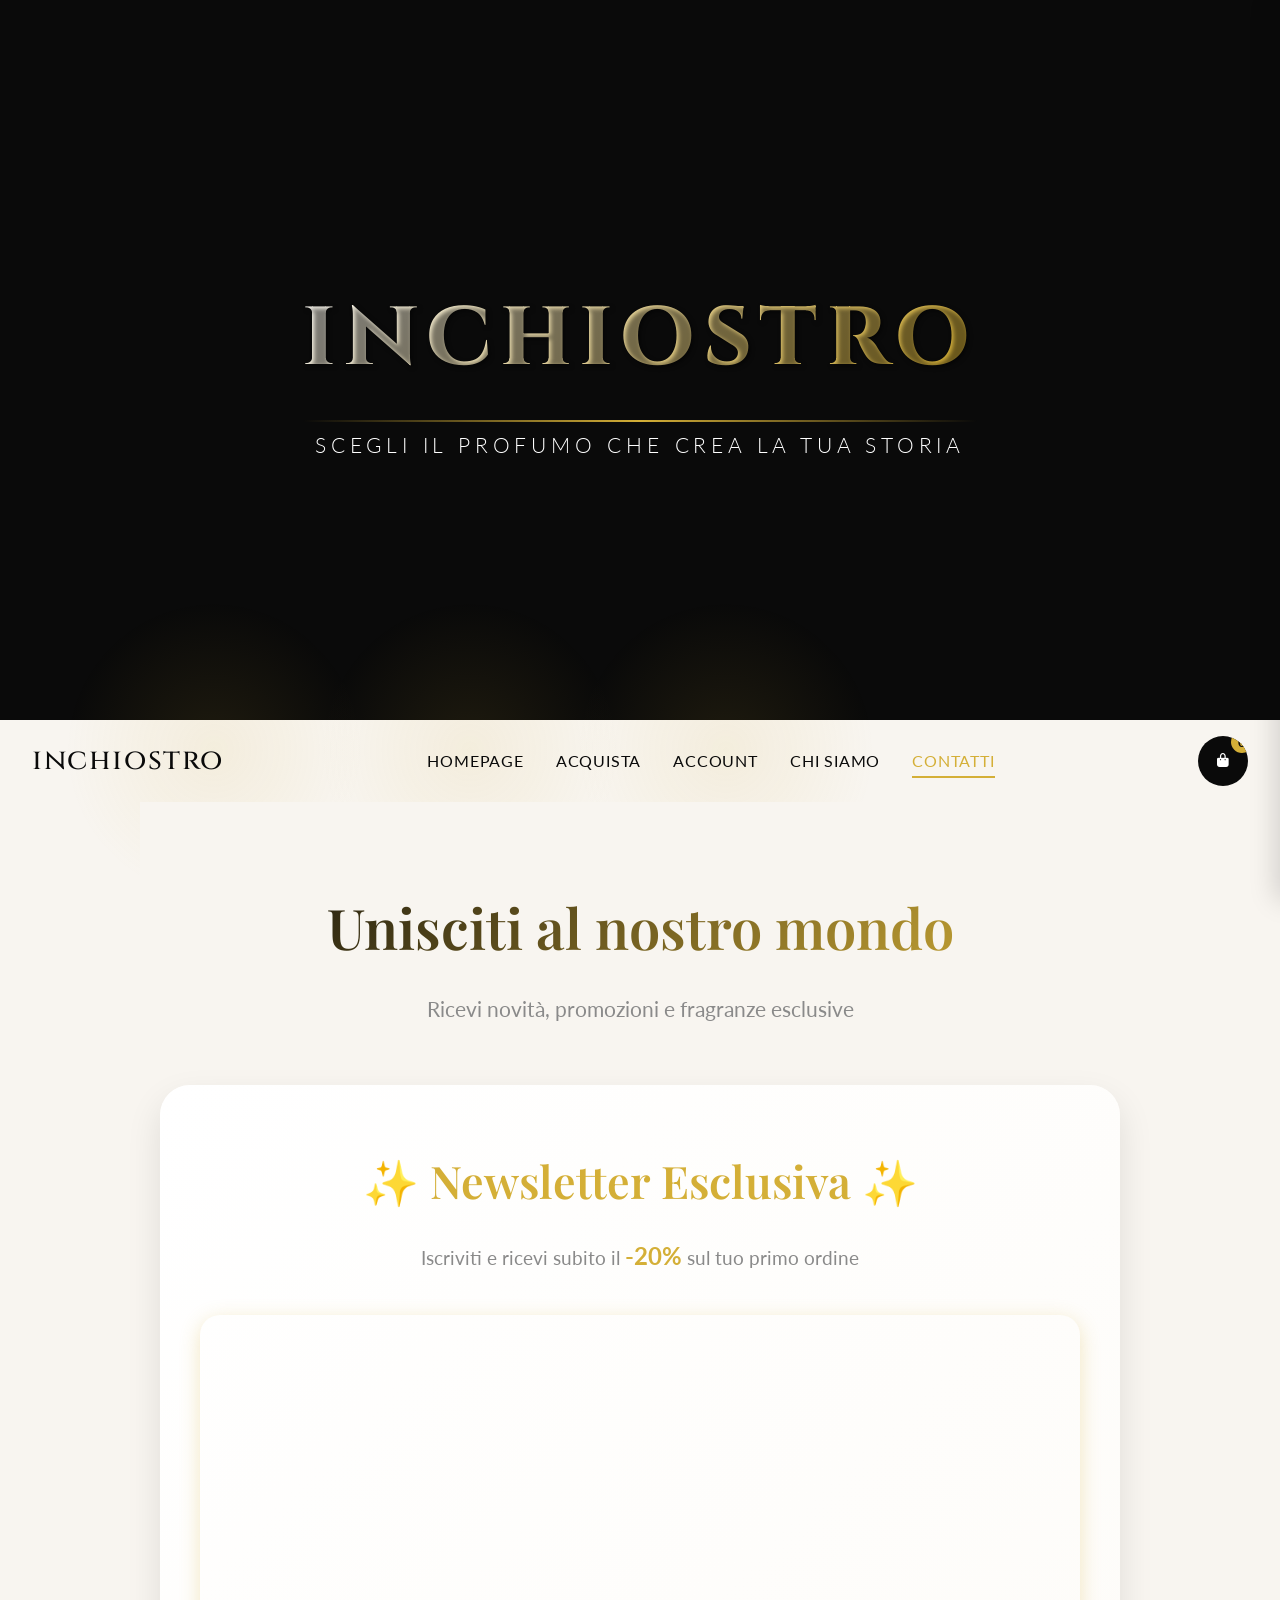
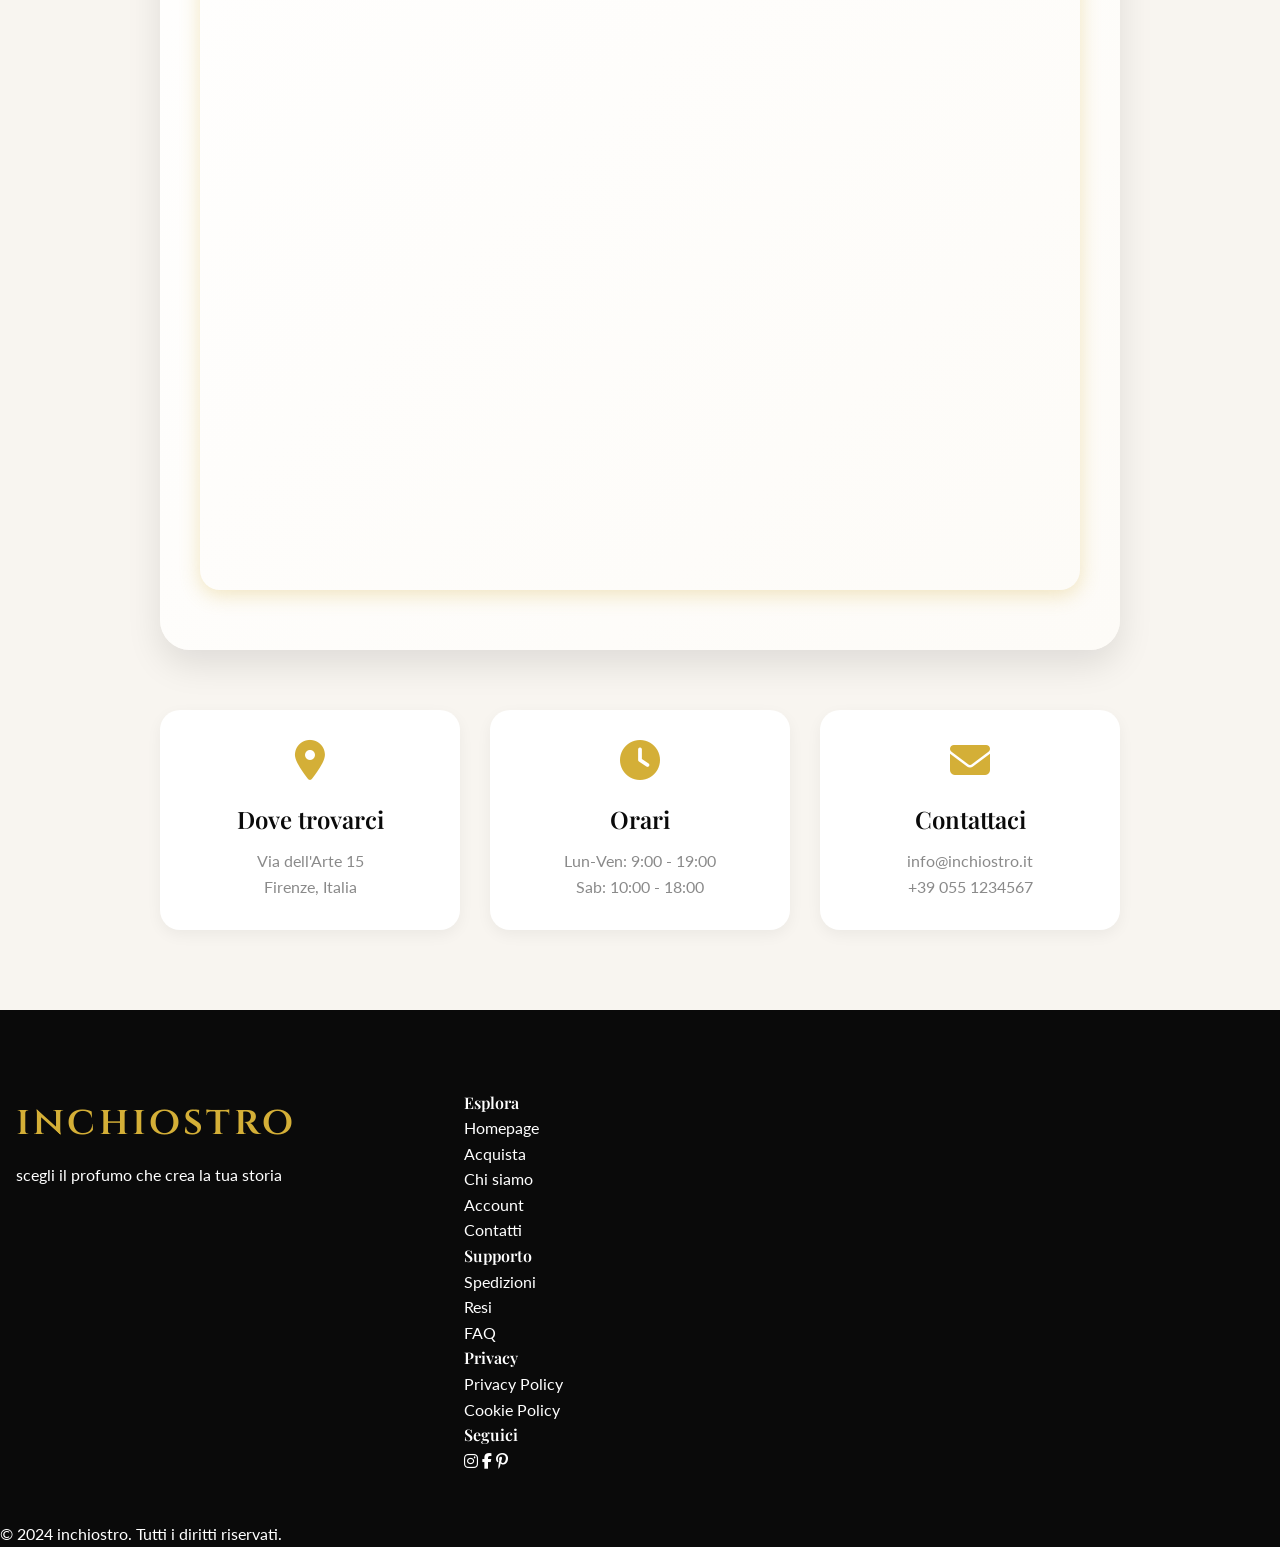
==== contatti.html @ ab9b0598 "Primo caricamento" ====
<!DOCTYPE html>
<html lang="it">
<head>
    <meta charset="UTF-8">
    <meta name="viewport" content="width=device-width, initial-scale=1.0">
    <title>Contatti | inchiostro</title>
    
    <link rel="preconnect" href="https://fonts.googleapis.com">
    <link rel="preconnect" href="https://fonts.gstatic.com" crossorigin>
    <link href="https://fonts.googleapis.com/css2?family=Playfair+Display:wght@400;500;600;700;800&family=Cinzel:wght@400;500;600;700&family=Lato:wght@300;400;700;900&display=swap" rel="stylesheet">
    <link rel="stylesheet" href="https://cdnjs.cloudflare.com/ajax/libs/font-awesome/6.4.0/css/all.min.css">
    
    <script type="text/javascript" src="https://embeds.iubenda.com/widgets/0746dd80-f275-43ae-bb1c-07e91432ff8a.js"></script>
    
    <link rel="stylesheet" href="style.css">
    
    <style>
        .contact-page {
            padding: 80px 20px;
            max-width: 1000px;
            margin: 0 auto;
            background-color: var(--beige);
            position: relative;
            z-index: 10;
        }
        
        .contact-header {
            text-align: center;
            margin-bottom: 60px;
            animation: fadeInUp 1s ease;
        }
        
        .contact-header h1 {
            font-size: 3.5rem;
            color: var(--nero);
            margin-bottom: 20px;
            background: linear-gradient(135deg, var(--nero) 0%, var(--oro) 50%, var(--nero) 100%);
            -webkit-background-clip: text;
            -webkit-text-fill-color: transparent;
            background-clip: text;
            background-size: 200% auto;
            animation: gradientFlow 4s linear infinite;
        }
        
        .contact-header p {
            font-size: 1.3rem;
            color: var(--grigio);
            max-width: 600px;
            margin: 0 auto;
        }
        
        .newsletter-box {
            background: linear-gradient(135deg, var(--bianco), var(--beige-chiaro));
            padding: 60px 40px;
            border-radius: 30px;
            box-shadow: var(--ombra-forte);
            text-align: center;
            position: relative;
            overflow: hidden;
            animation: fadeInUp 1s ease 0.2s both;
        }
        
        .newsletter-box::before {
            content: '';
            position: absolute;
            top: 0;
            left: -100%;
            width: 100%;
            height: 100%;
            background: linear-gradient(90deg, transparent, rgba(212, 175, 55, 0.1), transparent);
            animation: shimmer 6s infinite;
        }
        
        .newsletter-box h2 {
            font-size: 2.8rem;
            color: var(--oro);
            margin-bottom: 20px;
            position: relative;
        }
        
        .newsletter-box p {
            color: var(--grigio);
            margin-bottom: 40px;
            font-size: 1.2rem;
            position: relative;
        }
        
        .newsletter-box strong {
            color: var(--oro);
            font-size: 1.5rem;
        }
        
        .iframe-container {
            display: flex;
            justify-content: center;
            margin-top: 30px;
            position: relative;
            border-radius: 20px;
            overflow: hidden;
            box-shadow: var(--ombra-oro);
        }
        
        iframe {
            max-width: 100%;
            border: none;
            border-radius: 20px;
        }
        
        .contact-info {
            display: grid;
            grid-template-columns: repeat(3, 1fr);
            gap: 30px;
            margin-top: 60px;
        }
        
        .info-card {
            background: var(--bianco);
            padding: 30px;
            border-radius: 20px;
            text-align: center;
            box-shadow: var(--ombra);
            transition: all 0.3s ease;
            animation: fadeInUp 1s ease;
        }
        
        .info-card:nth-child(1) { animation-delay: 0.3s; }
        .info-card:nth-child(2) { animation-delay: 0.5s; }
        .info-card:nth-child(3) { animation-delay: 0.7s; }
        
        .info-card:hover {
            transform: translateY(-10px);
            box-shadow: var(--ombra-forte);
        }
        
        .info-card i {
            font-size: 2.5rem;
            color: var(--oro);
            margin-bottom: 20px;
        }
        
        .info-card h3 {
            font-size: 1.5rem;
            margin-bottom: 10px;
            color: var(--nero);
        }
        
        .info-card p {
            color: var(--grigio);
            line-height: 1.6;
        }
        
        @media (max-width: 768px) {
            .contact-header h1 {
                font-size: 2.5rem;
            }
            
            .contact-header p {
                font-size: 1.1rem;
            }
            
            .newsletter-box {
                padding: 30px 20px;
            }
            
            .newsletter-box h2 {
                font-size: 2rem;
            }
            
            .contact-info {
                grid-template-columns: 1fr;
            }
        }
    </style>
</head>
<body>

    <header class="main-header">
        <div class="header-background"></div>
        <div class="floating-drops">
            <div class="drop" style="left: 5%; animation-delay: 0s;"></div>
            <div class="drop" style="left: 15%; animation-delay: 2.5s;"></div>
            <div class="drop" style="left: 25%; animation-delay: 1.2s;"></div>
            <div class="drop" style="left: 35%; animation-delay: 3.8s;"></div>
            <div class="drop" style="left: 45%; animation-delay: 0.7s;"></div>
        </div>
        <div class="header-content">
            <h1 class="brand-name animate-text">inchiostro</h1>
            <p class="brand-subtitle">scegli il profumo che crea la tua storia</p>
        </div>
    </header>

    <nav class="navbar" id="navbar">
        <div class="nav-container">
            <div class="nav-brand">
                <span class="nav-logo">inchiostro</span>
            </div>
            <ul class="nav-menu" id="navMenu">
                <li><a href="index.html" class="nav-link">Homepage</a></li>
                <li><a href="index.html#prodotti" class="nav-link">Acquista</a></li>
                <li><a href="index.html#account" class="nav-link">Account</a></li>
                <li><a href="index.html#chi-siamo" class="nav-link">Chi siamo</a></li>
                <li><a href="contatti.html" class="nav-link active">Contatti</a></li>
            </ul>
            <div class="nav-cart">
                <button class="cart-btn" id="cartButton">
                    <i class="fas fa-shopping-bag"></i>
                    <span class="cart-count">0</span>
                </button>
            </div>
            <button class="hamburger" id="hamburger">
                <i class="fas fa-bars"></i>
            </button>
        </div>
    </nav>

    <div class="vapor-effect">
        <div class="vapor"></div>
        <div class="vapor"></div>
        <div class="vapor"></div>
    </div>

    <aside class="cart-sidebar" id="cartSidebar">
        <div class="cart-header">
            <h3>Il tuo carrello</h3>
            <button class="close-cart" id="closeCart">
                <i class="fas fa-times"></i>
            </button>
        </div>
        <div class="cart-items" id="cartItems">
            <p class="empty-cart-msg">Il carrello è vuoto</p>
        </div>
        <div class="cart-footer">
            <div class="cart-total">
                <span>Totale:</span>
                <span class="total-price">€0.00</span>
            </div>
            <button class="checkout-btn" id="checkoutBtn">Procedi al checkout</button>
        </div>
    </aside>
    <div class="cart-overlay" id="cartOverlay"></div>

    <main class="contact-page">
        <div class="contact-header">
            <h1>Unisciti al nostro mondo</h1>
            <p>Ricevi novità, promozioni e fragranze esclusive</p>
        </div>
        
        <div class="newsletter-box">
            <h2>✨ Newsletter Esclusiva ✨</h2>
            <p>Iscriviti e ricevi subito il <strong>-20%</strong> sul tuo primo ordine</p>
            
            <div class="iframe-container">
                <iframe src="https://docs.google.com/forms/d/e/1FAIpQLSfNs-vtVt0qApgqahClB6-k26QNnzv6-0tzEsLvnLyyNyRtVw/viewform?embedded=true" 
                        width="640" 
                        height="875" 
                        frameborder="0" 
                        marginheight="0" 
                        marginwidth="0">
                    Caricamento…
                </iframe>
            </div>
        </div>

        <div class="contact-info">
            <div class="info-card">
                <i class="fas fa-map-marker-alt"></i>
                <h3>Dove trovarci</h3>
                <p>Via dell'Arte 15<br>Firenze, Italia</p>
            </div>
            <div class="info-card">
                <i class="fas fa-clock"></i>
                <h3>Orari</h3>
                <p>Lun-Ven: 9:00 - 19:00<br>Sab: 10:00 - 18:00</p>
            </div>
            <div class="info-card">
                <i class="fas fa-envelope"></i>
                <h3>Contattaci</h3>
                <p>info@inchiostro.it<br>+39 055 1234567</p>
            </div>
        </div>
    </main>

    <footer class="main-footer">
        <div class="footer-container">
            <div class="footer-brand">
                <h3 class="footer-logo">inchiostro</h3>
                <p class="footer-tagline">scegli il profumo che crea la tua storia</p>
            </div>
            <div class="footer-links">
                <div class="footer-column">
                    <h4>Esplora</h4>
                    <ul>
                        <li><a href="index.html">Homepage</a></li>
                        <li><a href="index.html#prodotti">Acquista</a></li>
                        <li><a href="index.html#chi-siamo">Chi siamo</a></li>
                        <li><a href="index.html#account">Account</a></li>
                        <li><a href="contatti.html">Contatti</a></li>
                    </ul>
                </div>
                <div class="footer-column">
                    <h4>Supporto</h4>
                    <ul>
                        <li><a href="#">Spedizioni</a></li>
                        <li><a href="#">Resi</a></li>
                        <li><a href="#">FAQ</a></li>
                    </ul>
                </div>
                <div class="footer-column">
                    <h4>Privacy</h4>
                    <ul>
                        <li>
                            <a href="https://www.iubenda.com/privacy-policy/10498934" class="iubenda-white iubenda-noiframe iubenda-embed">
                                Privacy Policy
                            </a>
                        </li>
                        <li>
                            <a href="https://www.iubenda.com/privacy-policy/10498934/cookie-policy" class="iubenda-white iubenda-noiframe iubenda-embed">
                                Cookie Policy
                            </a>
                        </li>
                    </ul>
                    <script type="text/javascript">
                        (function (w,d) {
                            var loader = function () {
                                var s = d.createElement("script"), 
                                    tag = d.getElementsByTagName("script")[0]; 
                                s.src = "https://cdn.iubenda.com/iubenda.js"; 
                                tag.parentNode.insertBefore(s,tag);
                            };
                            if(w.addEventListener) {
                                w.addEventListener("load", loader, false);
                            } else if(w.attachEvent) {
                                w.attachEvent("onload", loader);
                            } else {
                                w.onload = loader;
                            }
                        })(window, document);
                    </script>
                </div>
                <div class="footer-column">
                    <h4>Seguici</h4>
                    <div class="social-icons">
                        <a href="#" class="social-hover"><i class="fab fa-instagram"></i></a>
                        <a href="#" class="social-hover"><i class="fab fa-facebook-f"></i></a>
                        <a href="#" class="social-hover"><i class="fab fa-pinterest-p"></i></a>
                    </div>
                </div>
            </div>
        </div>
        <div class="footer-bottom">
            <p>&copy; 2024 inchiostro. Tutti i diritti riservati.</p>
        </div>
    </footer>

    <div class="toast" id="toast"></div>

    <script src="script.js"></script>
</body>
</html>
---- style.css ----
/* RESET E VARIABILI */
* {
    margin: 0;
    padding: 0;
    box-sizing: border-box;
}

:root {
    --nero: #0a0a0a;
    --nero-chiaro: #1a1a1a;
    --bianco: #ffffff;
    --beige: #f8f5f0;
    --beige-chiaro: #fdfbf7;
    --oro: #d4af37;
    --oro-chiaro: #e8d9a9;
    --oro-scuro: #b49450;
    --grigio: #8a8a8a;
    --grigio-chiaro: #eaeaea;
    --spazio-piccolo: 0.5rem;
    --spazio-medio: 1rem;
    --spazio-grande: 2rem;
    --spazio-xl: 3rem;
    --spazio-xxl: 5rem;
    --ombra: 0 5px 15px rgba(0, 0, 0, 0.05);
    --ombra-forte: 0 15px 35px rgba(0, 0, 0, 0.1);
    --ombra-oro: 0 5px 20px rgba(212, 175, 55, 0.3);
}

html {
    scroll-behavior: smooth;
}

body {
    font-family: 'Lato', sans-serif;
    color: var(--nero);
    background-color: var(--beige);
    line-height: 1.6;
    overflow-x: hidden;
}

h1, h2, h3, h4 {
    font-family: 'Playfair Display', serif;
    font-weight: 600;
}

a {
    text-decoration: none;
    color: inherit;
}

button {
    font-family: 'Lato', sans-serif;
    cursor: pointer;
    border: none;
    background: none;
}

ul {
    list-style: none;
}

img {
    max-width: 100%;
    display: block;
}

/* ANIMAZIONI GENERALI */
@keyframes fadeInUp {
    from {
        opacity: 0;
        transform: translateY(30px);
    }
    to {
        opacity: 1;
        transform: translateY(0);
    }
}

@keyframes fadeIn {
    from { opacity: 0; }
    to { opacity: 1; }
}

@keyframes float {
    0% { transform: translateY(0px); }
    50% { transform: translateY(-10px); }
    100% { transform: translateY(0px); }
}

@keyframes pulse {
    0% { transform: scale(1); }
    50% { transform: scale(1.05); }
    100% { transform: scale(1); }
}

@keyframes shine {
    0% { transform: translateX(-100%); }
    100% { transform: translateX(100%); }
}

@keyframes gradientFlow {
    0% { background-position: 0% center; }
    100% { background-position: 200% center; }
}

@keyframes dropFall {
    0% {
        top: -100px;
        transform: rotate(20deg);
    }
    100% {
        top: 110%;
        transform: rotate(80deg);
    }
}

@keyframes vaporize {
    0% {
        transform: translateY(0) scale(0.5);
        opacity: 0.5;
    }
    100% {
        transform: translateY(-400px) scale(3);
        opacity: 0;
    }
}

@keyframes shimmer {
    0% { background-position: -1000px 0; }
    100% { background-position: 1000px 0; }
}

/* HEADER */
.main-header {
    height: 80vh;
    min-height: 600px;
    display: flex;
    align-items: center;
    justify-content: center;
    position: relative;
    overflow: hidden;
    background-color: var(--nero);
}

.header-background {
    position: absolute;
    top: 0;
    left: 0;
    width: 100%;
    height: 100%;
    background-image: url('https://images.unsplash.com/photo-1543853128-8b3063236c4d?ixlib=rb-4.0.3&auto=format&fit=crop&w=1470&q=80');
    background-size: cover;
    background-position: center;
    opacity: 0.4;
    z-index: 1;
    animation: fadeIn 2s ease;
}

/* GOCCE ANIMATE */
.floating-drops {
    position: absolute;
    width: 100%;
    height: 100%;
    overflow: hidden;
    z-index: 2;
}

.drop {
    position: absolute;
    top: -100px;
    width: 20px;
    height: 30px;
    background: linear-gradient(180deg, rgba(255,255,255,0.4) 0%, rgba(212,175,55,0.2) 100%);
    border-radius: 50% 50% 50% 50% / 60% 60% 40% 40%;
    animation: dropFall 8s infinite ease-in;
    transform: rotate(20deg);
    z-index: 2;
}

.header-content {
    position: relative;
    z-index: 10;
    text-align: center;
    color: var(--bianco);
    padding: var(--spazio-grande);
    animation: fadeInUp 1.2s ease;
}

.brand-name {
    font-family: 'Cinzel', serif;
    font-size: 6rem;
    font-weight: 700;
    letter-spacing: 0.5rem;
    margin-bottom: var(--spazio-medio);
    text-shadow: 2px 2px 4px rgba(0, 0, 0, 0.5);
    position: relative;
    display: inline-block;
}

.animate-text {
    background: linear-gradient(135deg, #fff 0%, var(--oro) 50%, #fff 100%);
    -webkit-background-clip: text;
    -webkit-text-fill-color: transparent;
    background-clip: text;
    background-size: 200% auto;
    animation: gradientFlow 3s linear infinite;
}

.brand-name::after {
    content: '';
    position: absolute;
    bottom: -10px;
    left: 0;
    width: 100%;
    height: 2px;
    background: linear-gradient(90deg, transparent, var(--oro), transparent);
    animation: shine 3s infinite;
}

.brand-subtitle {
    font-size: 1.3rem;
    font-weight: 300;
    letter-spacing: 0.3rem;
    text-transform: uppercase;
    max-width: 700px;
    margin: 0 auto;
    opacity: 0;
    animation: fadeInUp 1.2s ease 0.3s forwards;
}

.header-scroll {
    margin-top: 50px;
    animation: float 2s infinite;
}

.header-scroll span {
    display: block;
    margin-bottom: 10px;
    font-size: 0.9rem;
    letter-spacing: 2px;
}

.header-scroll i {
    font-size: 1.2rem;
}

/* NAVIGAZIONE */
.navbar {
    position: sticky;
    top: 0;
    z-index: 1000;
    transition: all 0.3s ease;
}

.navbar.scrolled {
    background-color: rgba(255, 255, 255, 0.95);
    backdrop-filter: blur(10px);
    box-shadow: var(--ombra-forte);
}

.nav-container {
    display: flex;
    justify-content: space-between;
    align-items: center;
    padding: var(--spazio-medio) var(--spazio-grande);
    max-width: 1400px;
    margin: 0 auto;
}

.nav-brand .nav-logo {
    font-family: 'Cinzel', serif;
    font-size: 1.8rem;
    font-weight: 500;
    letter-spacing: 0.1rem;
    color: var(--nero);
    transition: all 0.3s ease;
}

.navbar.scrolled .nav-logo {
    color: var(--oro);
}

.nav-menu {
    display: flex;
    gap: var(--spazio-grande);
}

.nav-link {
    font-weight: 400;
    font-size: 1rem;
    text-transform: uppercase;
    letter-spacing: 0.05rem;
    padding: var(--spazio-piccolo) 0;
    position: relative;
    transition: all 0.3s ease;
}

.nav-link::after {
    content: '';
    position: absolute;
    bottom: 0;
    left: 0;
    width: 0;
    height: 2px;
    background-color: var(--oro);
    transition: width 0.3s ease;
}

.nav-link:hover::after,
.nav-link.active::after {
    width: 100%;
}

.nav-link:hover,
.nav-link.active {
    color: var(--oro);
}

.nav-cart {
    position: relative;
}

.cart-btn {
    position: relative;
    background-color: var(--nero);
    color: var(--bianco);
    width: 50px;
    height: 50px;
    border-radius: 50%;
    display: flex;
    align-items: center;
    justify-content: center;
    transition: all 0.3s ease;
    overflow: hidden;
}

.cart-btn::after {
    content: '';
    position: absolute;
    top: 50%;
    left: 50%;
    width: 0;
    height: 0;
    border-radius: 50%;
    background: rgba(255, 255, 255, 0.3);
    transform: translate(-50%, -50%);
    transition: width 0.6s, height 0.6s;
}

.cart-btn:active::after {
    width: 100px;
    height: 100px;
}

.cart-btn:hover {
    background-color: var(--oro);
    transform: translateY(-2px);
    box-shadow: var(--ombra-oro);
}

.cart-count {
    position: absolute;
    top: -5px;
    right: -5px;
    background-color: var(--oro);
    color: var(--nero);
    width: 22px;
    height: 22px;
    border-radius: 50%;
    font-size: 0.8rem;
    display: flex;
    align-items: center;
    justify-content: center;
    font-weight: 700;
}

.hamburger {
    display: none;
    font-size: 1.5rem;
    color: var(--nero);
    background: none;
}

/* CARRELLO */
.cart-sidebar {
    position: fixed;
    top: 0;
    right: -400px;
    width: 100%;
    max-width: 400px;
    height: 100%;
    background-color: var(--bianco);
    z-index: 1100;
    display: flex;
    flex-direction: column;
    box-shadow: -5px 0 25px rgba(0, 0, 0, 0.15);
    transition: right 0.4s cubic-bezier(0.4, 0, 0.2, 1);
}

.cart-sidebar.active {
    right: 0;
}

.cart-header {
    display: flex;
    justify-content: space-between;
    align-items: center;
    padding: var(--spazio-grande);
    border-bottom: 1px solid var(--grigio-chiaro);
    background: linear-gradient(135deg, var(--bianco), var(--beige));
}

.cart-header h3 {
    font-size: 1.5rem;
    color: var(--nero);
}

.close-cart {
    font-size: 1.5rem;
    color: var(--grigio);
    transition: all 0.3s ease;
}

.close-cart:hover {
    color: var(--oro);
    transform: rotate(90deg);
}

.cart-items {
    flex: 1;
    padding: var(--spazio-grande);
    overflow-y: auto;
}

.empty-cart-msg {
    text-align: center;
    color: var(--grigio);
    font-style: italic;
    padding: var(--spazio-xxl) 0;
}

.cart-footer {
    padding: var(--spazio-grande);
    border-top: 1px solid var(--grigio-chiaro);
    background: var(--beige);
}

.cart-total {
    display: flex;
    justify-content: space-between;
    margin-bottom: var(--spazio-grande);
    font-size: 1.2rem;
    font-weight: 700;
}

.checkout-btn {
    width: 100%;
    background-color: var(--nero);
    color: var(--bianco);
    padding: var(--spazio-medio);
    font-weight: 700;
    text-transform: uppercase;
    letter-spacing: 0.05rem;
    transition: all 0.3s ease;
    border-radius: 4px;
}

.checkout-btn:hover:not(:disabled) {
    background-color: var(--oro);
    color: var(--nero);
    transform: translateY(-2px);
    box-shadow: var(--ombra-oro);
}

.cart-overlay {
    position: fixed;
    top: 0;
    left: 0;
    width: 100%;
    height: 100%;
    background-color: rgba(0, 0, 0, 0.5);
    z-index: 1050;
    opacity: 0;
    visibility: hidden;
    transition: all 0.3s ease;
}

.cart-overlay.active {
    opacity: 1;
    visibility: visible;
}

/* EFFETTO VAPORE */
.vapor-effect {
    position: fixed;
    bottom: 0;
    left: 0;
    width: 100%;
    height: 300px;
    pointer-events: none;
    z-index: 0;
}

.vapor {
    position: absolute;
    bottom: 0;
    width: 300px;
    height: 300px;
    background: radial-gradient(circle at center, rgba(212, 175, 55, 0.1) 0%, transparent 70%);
    border-radius: 50%;
    animation: vaporize 15s infinite ease-out;
}

.vapor:nth-child(1) { left: 5%; animation-delay: 0s; }
.vapor:nth-child(2) { left: 25%; animation-delay: 3s; }
.vapor:nth-child(3) { left: 45%; animation-delay: 6s; }
.vapor:nth-child(4) { left: 65%; animation-delay: 9s; }
.vapor:nth-child(5) { left: 85%; animation-delay: 12s; }

/* PROMO BANNER */
.promo-banner {
    background: linear-gradient(135deg, var(--nero) 0%, var(--nero-chiaro) 50%, var(--nero) 100%);
    color: var(--bianco);
    padding: 60px 20px;
    text-align: center;
    margin-bottom: 40px;
    position: relative;
    overflow: hidden;
}

.promo-banner::before {
    content: '';
    position: absolute;
    top: 0;
    left: -100%;
    width: 100%;
    height: 100%;
    background: linear-gradient(90deg, transparent, rgba(212, 175, 55, 0.1), transparent);
    animation: shimmer 6s infinite;
}

.promo-container {
    max-width: 800px;
    margin: 0 auto;
    position: relative;
    z-index: 2;
}

.promo-tag {
    display: inline-block;
    background-color: var(--oro);
    color: var(--nero);
    padding: 5px 15px;
    border-radius: 20px;
    font-size: 0.9rem;
    font-weight: 700;
    letter-spacing: 1px;
    margin-bottom: 20px;
}

.promo-banner h3 {
    font-family: 'Playfair Display', serif;
    font-size: 2.2rem;
    margin-bottom: 15px;
    color: var(--bianco);
}

.promo-subtitle {
    font-size: 1.8rem;
    margin-bottom: 10px;
    text-transform: uppercase;
    letter-spacing: 3px;
}

.highlight {
    color: var(--oro);
    font-weight: 700;
}

.pulse {
    animation: pulse 2s infinite;
}

.promo-text {
    color: #e8e1d7;
    margin-bottom: 25px;
    font-size: 1.2rem;
}

.promo-code {
    background: rgba(212, 175, 55, 0.15);
    padding: 20px 40px;
    display: inline-block;
    border-radius: 50px;
    border: 2px solid var(--oro);
    margin-bottom: 20px;
    backdrop-filter: blur(5px);
}

.glow {
    box-shadow: 0 0 30px rgba(212, 175, 55, 0.5);
    animation: pulse 3s infinite;
}

.code {
    font-family: 'Cinzel', serif;
    font-size: 2.2rem;
    font-weight: 700;
    letter-spacing: 8px;
    color: var(--oro);
}

.copy-code-btn {
    background: transparent;
    color: var(--oro);
    border: 1px solid var(--oro);
    padding: 10px 25px;
    border-radius: 30px;
    margin-left: 15px;
    font-size: 1rem;
    transition: all 0.3s ease;
}

.copy-code-btn:hover {
    background: var(--oro);
    color: var(--nero);
    transform: scale(1.05);
}

.promo-note {
    font-size: 0.9rem;
    color: var(--grigio);
    margin-top: 20px;
}

/* PRODOTTI */
.featured-section {
    padding: var(--spazio-xxl) 0;
    max-width: 1400px;
    margin: 0 auto;
    position: relative;
    z-index: 10;
}

.section-header {
    text-align: center;
    margin-bottom: var(--spazio-xxl);
    padding: 0 var(--spazio-medio);
}

.section-title {
    font-size: 3rem;
    margin-bottom: var(--spazio-piccolo);
    color: var(--nero);
}

.gradient-text {
    background: linear-gradient(135deg, var(--nero) 0%, var(--oro) 50%, var(--nero) 100%);
    -webkit-background-clip: text;
    -webkit-text-fill-color: transparent;
    background-clip: text;
    background-size: 200% auto;
    animation: gradientFlow 4s linear infinite;
}

.section-subtitle {
    font-size: 1.2rem;
    color: var(--grigio);
    max-width: 600px;
    margin: 0 auto;
}

.perfumes-grid {
    display: grid;
    grid-template-columns: repeat(4, 1fr);
    gap: 25px;
    padding: 0 var(--spazio-medio);
}

.perfume-card {
    background-color: var(--bianco);
    border-radius: 12px;
    overflow: hidden;
    box-shadow: var(--ombra);
    transition: all 0.4s cubic-bezier(0.4, 0, 0.2, 1);
    opacity: 0;
    animation: fadeInUp 0.8s ease forwards;
    position: relative;
}

.perfume-card::before {
    content: '';
    position: absolute;
    top: 0;
    left: -100%;
    width: 100%;
    height: 100%;
    background: linear-gradient(90deg, transparent, rgba(212, 175, 55, 0.15), transparent);
    transition: left 0.7s ease;
    z-index: 2;
    pointer-events: none;
}

.perfume-card:hover::before {
    left: 100%;
}

.perfume-card:nth-child(1) { animation-delay: 0.1s; }
.perfume-card:nth-child(2) { animation-delay: 0.3s; }
.perfume-card:nth-child(3) { animation-delay: 0.5s; }
.perfume-card:nth-child(4) { animation-delay: 0.7s; }

.perfume-card:hover {
    transform: translateY(-15px);
    box-shadow: var(--ombra-forte);
}

.perfume-image {
    position: relative;
    height: 350px;
    overflow: hidden;
}

.perfume-image::after {
    content: '';
    position: absolute;
    top: 0;
    left: 0;
    width: 100%;
    height: 100%;
    background: linear-gradient(135deg, rgba(212, 175, 55, 0.2) 0%, transparent 70%);
    opacity: 0;
    transition: opacity 0.5s ease;
}

.perfume-card:hover .perfume-image::after {
    opacity: 1;
}

.perfume-image img {
    width: 100%;
    height: 100%;
    object-fit: cover;
    transition: transform 0.8s ease;
}

.perfume-card:hover .perfume-image img {
    transform: scale(1.1);
}

.perfume-info {
    padding: var(--spazio-grande);
    position: relative;
    background: var(--bianco);
}

.perfume-name {
    font-size: 1.6rem;
    margin-bottom: var(--spazio-piccolo);
    color: var(--nero);
    transition: color 0.3s ease;
}

.perfume-card:hover .perfume-name {
    color: var(--oro);
}

.perfume-desc {
    color: var(--grigio);
    margin-bottom: var(--spazio-medio);
    font-size: 0.95rem;
    line-height: 1.7;
}

.perfume-price {
    font-size: 2rem;
    font-weight: 700;
    color: var(--oro);
    margin-bottom: var(--spazio-medio);
}

.add-to-cart-btn {
    width: 100%;
    background-color: var(--nero);
    color: var(--bianco);
    padding: var(--spazio-medio);
    border-radius: 6px;
    font-weight: 700;
    text-transform: uppercase;
    letter-spacing: 0.05rem;
    display: flex;
    align-items: center;
    justify-content: center;
    gap: var(--spazio-piccolo);
    transition: all 0.3s ease;
    position: relative;
    overflow: hidden;
}

.add-to-cart-btn::after {
    content: '';
    position: absolute;
    top: 50%;
    left: 50%;
    width: 0;
    height: 0;
    border-radius: 50%;
    background: rgba(255, 255, 255, 0.2);
    transform: translate(-50%, -50%);
    transition: width 0.6s, height 0.6s;
}

.add-to-cart-btn:active::after {
    width: 300px;
    height: 300px;
}

.add-to-cart-btn:hover {
    background-color: var(--oro);
    color: var(--nero);
    transform: translateY(-2px);
    box-shadow: var(--ombra-oro);
}

/* CHI SIAMO */
.about-section {
    padding: var(--spazio-xxl) var(--spazio-medio);
    background-color: var(--beige-chiaro);
    margin-top: var(--spazio-xxl);
    position: relative;
    overflow: hidden;
}

.about-content {
    max-width: 1200px;
    margin: 0 auto;
    position: relative;
    z-index: 2;
}

.about-text {
    max-width: 800px;
    margin: 0 auto var(--spazio-xxl);
    text-align: center;
}

.about-text p {
    margin-bottom: var(--spazio-medio);
    font-size: 1.2rem;
    line-height: 1.8;
    color: var(--grigio);
}

.about-features {
    display: grid;
    grid-template-columns: repeat(3, 1fr);
    gap: var(--spazio-xl);
    text-align: center;
}

.feature {
    padding: var(--spazio-xl);
    background: rgba(255, 255, 255, 0.7);
    backdrop-filter: blur(10px);
    border-radius: 20px;
    box-shadow: var(--ombra);
}

.floating {
    animation: float 3s infinite ease-in-out;
}

.feature i {
    font-size: 3rem;
    color: var(--oro);
    margin-bottom: var(--spazio-medio);
}

.feature h4 {
    font-size: 1.5rem;
    margin-bottom: var(--spazio-piccolo);
    color: var(--nero);
}

.feature p {
    color: var(--grigio);
    line-height: 1.7;
}

/* ACCOUNT */
.account-section {
    padding: var(--spazio-xxl) var(--spazio-medio);
    position: relative;
    z-index: 10;
}

.account-container {
    max-width: 1200px;
    margin: 0 auto;
}

.account-header {
    text-align: center;
    margin-bottom: var(--spazio-xxl);
}

.account-forms {
    display: grid;
    grid-template-columns: repeat(2, 1fr);
    gap: var(--spazio-xl);
    max-width: 900px;
    margin: 0 auto;
}

.login-form, .register-form {
    background-color: var(--bianco);
    padding: var(--spazio-xl);
    border-radius: 16px;
    box-shadow: var(--ombra-forte);
    opacity: 0;
    animation: fadeInUp 0.8s ease forwards;
}

.slide-in {
    animation: fadeInUp 0.8s ease forwards;
}

.login-form h3, .register-form h3 {
    font-size: 1.8rem;
    margin-bottom: var(--spazio-grande);
    text-align: center;
    color: var(--nero);
}

.form-group {
    margin-bottom: var(--spazio-medio);
}

.form-group label {
    display: block;
    margin-bottom: var(--spazio-piccolo);
    font-weight: 700;
    color: var(--nero);
}

.form-group input {
    width: 100%;
    padding: var(--spazio-medio);
    border: 2px solid var(--grigio-chiaro);
    border-radius: 8px;
    font-size: 1rem;
    transition: all 0.3s ease;
}

.form-group input:focus {
    outline: none;
    border-color: var(--oro);
    box-shadow: 0 0 0 3px rgba(212, 175, 55, 0.1);
}

.form-btn {
    width: 100%;
    background-color: var(--nero);
    color: var(--bianco);
    padding: var(--spazio-medio);
    border-radius: 8px;
    font-weight: 700;
    text-transform: uppercase;
    letter-spacing: 0.05rem;
    transition: all 0.3s ease;
    margin-top: var(--spazio-medio);
}

.form-btn:hover {
    background-color: var(--oro);
    color: var(--nero);
    transform: translateY(-2px);
    box-shadow: var(--ombra-oro);
}

/* FOOTER */
.main-footer {
    background-color: var(--nero);
    color: var(--bianco);
    padding-top: var(--spazio-xxl);
    position: relative;
    z-index: 10;
}

.footer-container {
    max-width: 1400px;
    margin: 0 auto;
    padding: 0 var(--spazio-medio);
    display: grid;
    grid-template-columns: 1fr 2fr;
    gap: var(--spazio-xl);
    margin-bottom: var(--spazio-xl);
}

.footer-brand {
    margin-bottom: var(--spazio-medio);
}

.footer-logo {
    font-family: 'Cinzel', serif;
    font-size: 2.5rem;
    letter-spacing: 0.2rem;
    margin-bottom: var(--spazio-piccolo);
    color: var(--oro);
}

.footer-tagline 
/* FIX PER TELEFONO - DA AGGIUNGERE IN FINALE */
@media (max-width: 600px) {
    .brand-name {
        font-size: 2.5rem !important;
        letter-spacing: 2px !important;
    }
    
    .brand-subtitle {
        font-size: 0.9rem !important;
        padding: 0 15px !important;
    }
    
    .perfumes-grid {
        grid-template-columns: 1fr !important;
        gap: 20px !important;
        padding: 0 15px !important;
    }
    
    .perfume-card {
        margin-bottom: 10px !important;
    }
    
    .perfume-image {
        height: 250px !important;
    }
    
    .perfume-name {
        font-size: 1.4rem !important;
    }
    
    .perfume-desc {
        font-size: 0.9rem !important;
    }
    
    .promo-banner h3 {
        font-size: 1.4rem !important;
    }
    
    .code {
        font-size: 1.4rem !important;
        letter-spacing: 3px !important;
    }
    
    .promo-code {
        padding: 12px 20px !important;
    }
    
    .section-title {
        font-size: 2rem !important;
    }
    
    .about-features {
        grid-template-columns: 1fr !important;
    }
    
    .footer-container {
        grid-template-columns: 1fr !important;
    }
    
    .footer-links {
        grid-template-columns: 1fr !important;
    }
    
    .contact-page {
        padding: 40px 15px !important;
    }
    
    .newsletter-box {
        padding: 30px 15px !important;
    }
    
    iframe {
        height: 700px !important;
    }
}
/* FIX COMPLETO PER REDMI NOTE E TELEFONI */
@media (max-width: 480px) {
    /* HEADER */
    .brand-name {
        font-size: 2rem !important;
        letter-spacing: 1px !important;
        line-height: 1.2 !important;
    }
    
    .brand-subtitle {
        font-size: 0.8rem !important;
        letter-spacing: 1px !important;
        padding: 0 10px !important;
        white-space: normal !important;
        word-break: break-word !important;
    }
    
    .header-content {
        padding: 10px !important;
    }
    
    /* PRODOTTI - RISOLVERE TESTI TRONCATI */
    .perfume-name {
        font-size: 1.2rem !important;
        white-space: normal !important;
        word-break: break-word !important;
    }
    
    .perfume-desc {
        font-size: 0.85rem !important;
        line-height: 1.4 !important;
        white-space: normal !important;
        word-break: break-word !important;
        height: auto !important;
        min-height: 60px !important;
        overflow: visible !important;
    }
    
    .perfumes-grid {
        grid-template-columns: 1fr !important;
        gap: 15px !important;
        padding: 0 10px !important;
    }
    
    .perfume-card {
        width: 100% !important;
        margin: 0 !important;
    }
    
    .perfume-image {
        height: 200px !important;
    }
    
    .perfume-info {
        padding: 15px !important;
    }
    
    /* MENU */
    .nav-menu {
        width: 100% !important;
    }
    
    .nav-link {
        font-size: 0.9rem !important;
        padding: 10px !important;
    }
    
    /* PROMO */
    .promo-banner h3 {
        font-size: 1.2rem !important;
    }
    
    .promo-subtitle {
        font-size: 1.1rem !important;
    }
    
    .code {
        font-size: 1.1rem !important;
        letter-spacing: 2px !important;
    }
    
    .promo-code {
        padding: 8px 15px !important;
    }
    
    /* SEZIONI */
    .section-title {
        font-size: 1.5rem !important;
    }
    
    .section-subtitle {
        font-size: 0.9rem !important;
        padding: 0 10px !important;
    }
    
    /* ABOUT */
    .about-text p {
        font-size: 0.9rem !important;
    }
    
    .feature {
        padding: 15px !important;
    }
    
    .feature i {
        font-size: 2rem !important;
    }
    
    .feature h4 {
        font-size: 1.1rem !important;
    }
    
    /* FORM */
    .login-form, .register-form {
        padding: 20px !important;
    }
    
    .form-group input {
        padding: 10px !important;
    }
    
    /* FOOTER */
    .footer-logo {
        font-size: 1.8rem !important;
    }
    
    .footer-tagline {
        font-size: 0.9rem !important;
    }
    
    .footer-column h4 {
        font-size: 1rem !important;
    }
}
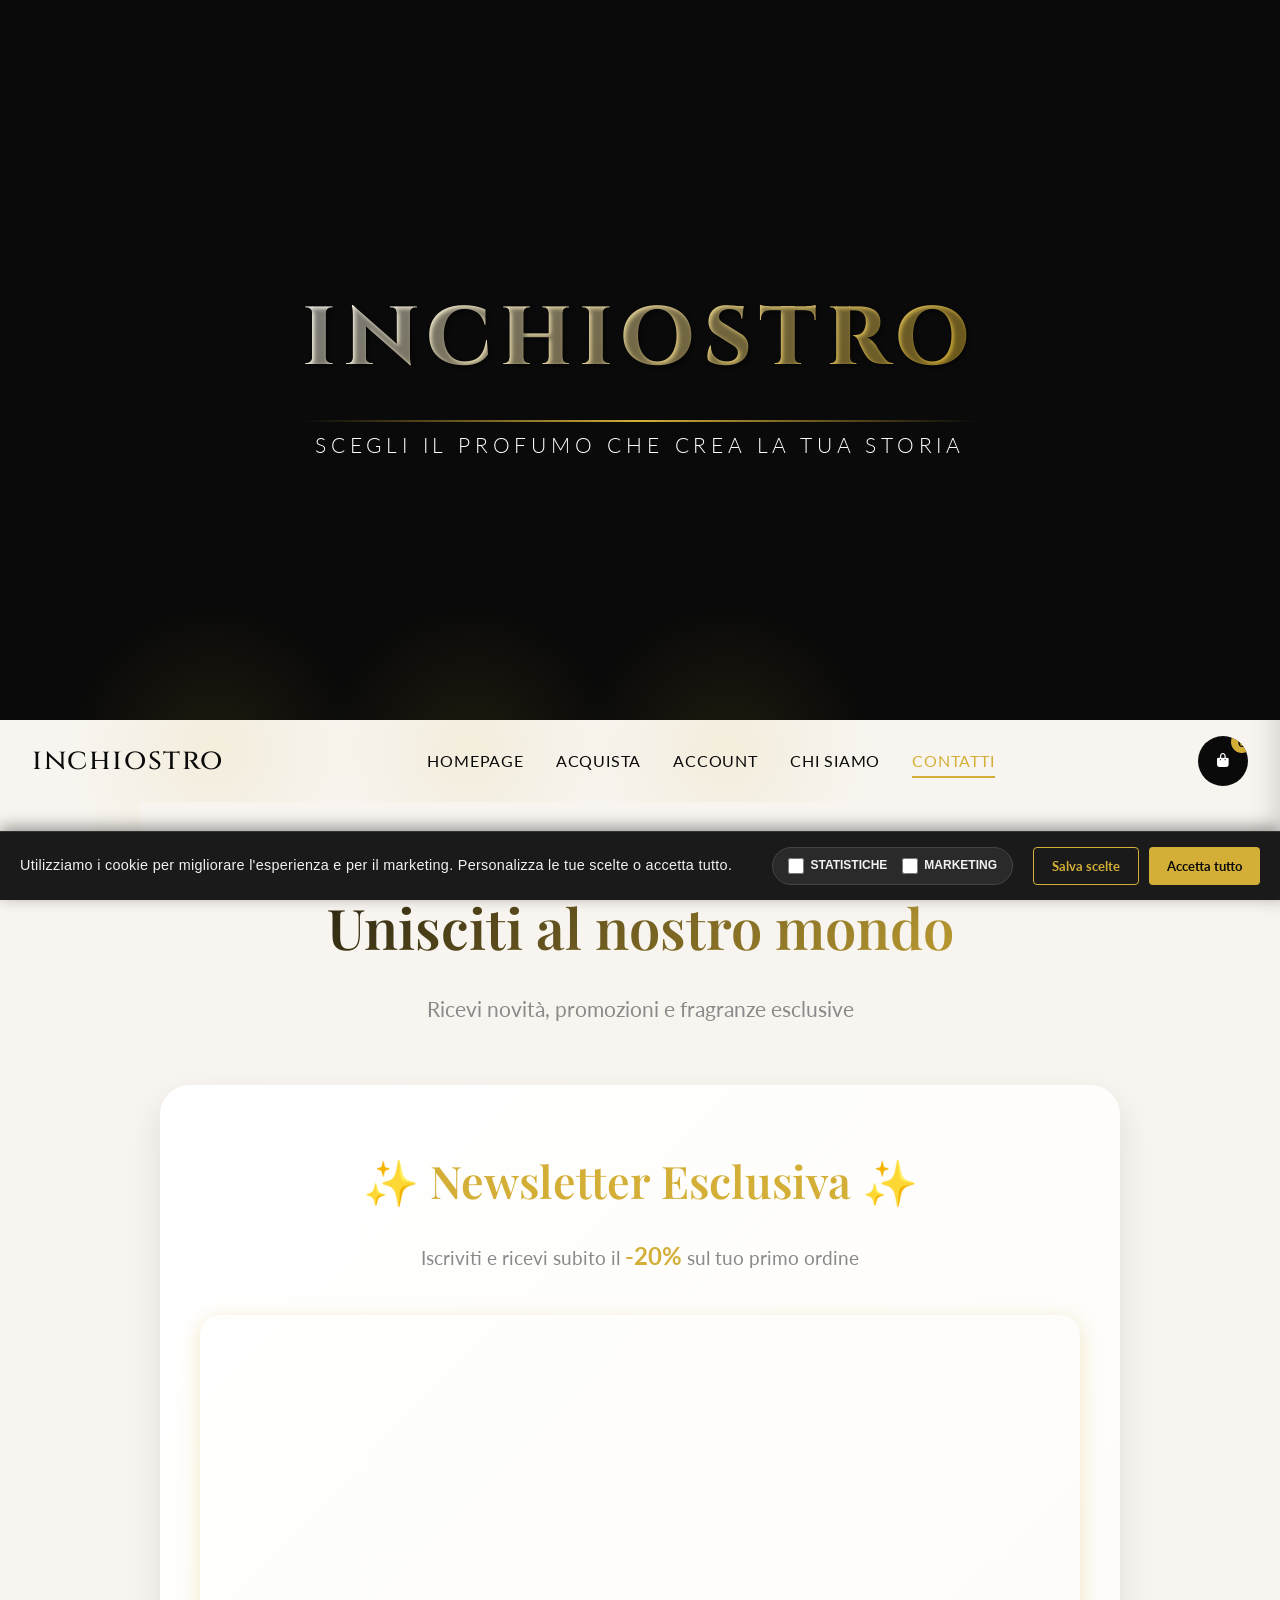
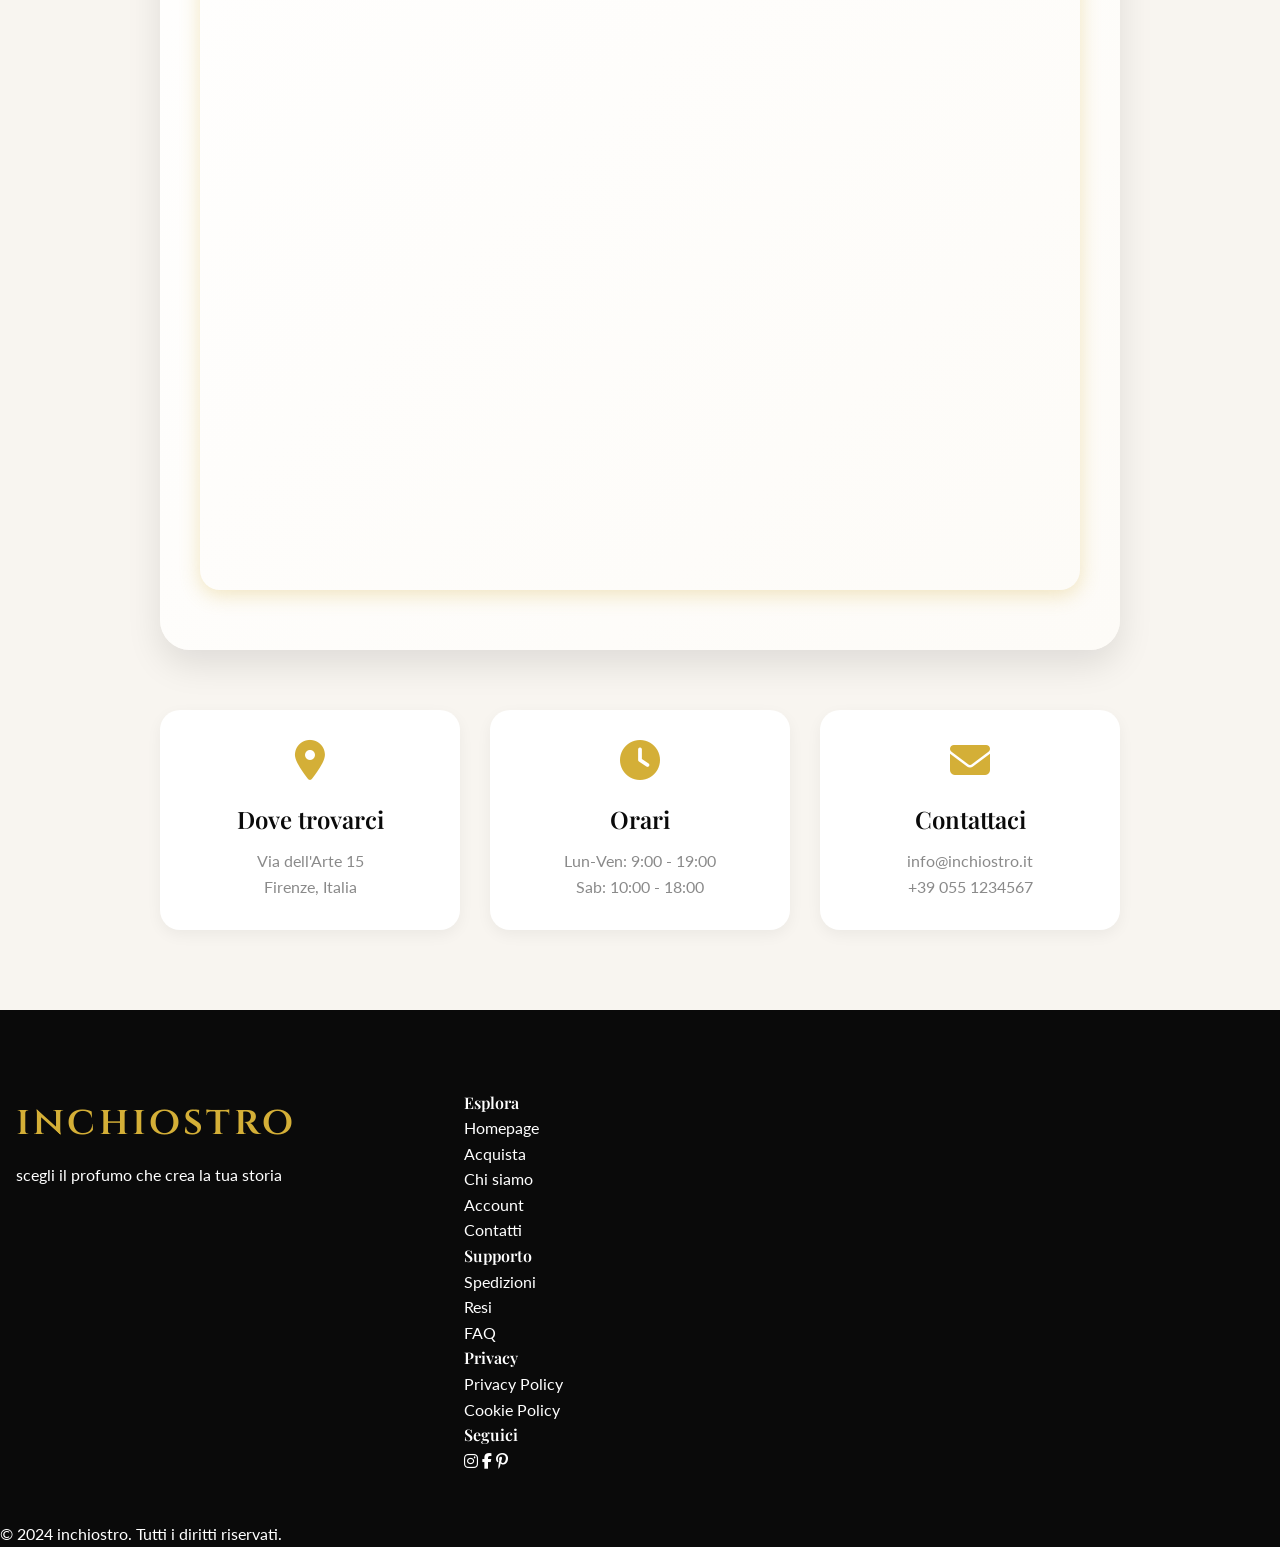
==== commit 6c523b3f: "Add files via upload" ====
--- a/contatti.html
+++ b/contatti.html
@@ -5,12 +5,21 @@
     <meta name="viewport" content="width=device-width, initial-scale=1.0">
     <title>Contatti | inchiostro</title>
     
+    <!-- Google Tag Manager (stesso di index.html) -->
+    <script>(function(w,d,s,l,i){w[l]=w[l]||[];w[l].push({'gtm.start':
+    new Date().getTime(),event:'gtm.js'});var f=d.getElementsByTagName(s)[0],
+    j=d.createElement(s),dl=l!='dataLayer'?'&l='+l:'';j.async=true;j.src=
+    'https://www.googletagmanager.com/gtm.js?id='+i+dl;f.parentNode.insertBefore(j,f);
+    })(window,document,'script','dataLayer','GTM-NTVQNWV6');</script>
+    <!-- End Google Tag Manager -->
+    
     <link rel="preconnect" href="https://fonts.googleapis.com">
     <link rel="preconnect" href="https://fonts.gstatic.com" crossorigin>
     <link href="https://fonts.googleapis.com/css2?family=Playfair+Display:wght@400;500;600;700;800&family=Cinzel:wght@400;500;600;700&family=Lato:wght@300;400;700;900&display=swap" rel="stylesheet">
     <link rel="stylesheet" href="https://cdnjs.cloudflare.com/ajax/libs/font-awesome/6.4.0/css/all.min.css">
     
-    <script type="text/javascript" src="https://embeds.iubenda.com/widgets/0746dd80-f275-43ae-bb1c-07e91432ff8a.js"></script>
+    <!-- IUBENDA (stesso di index.html) -->
+    <script type="text/javascript" src="https://embeds.iubenda.com/widgets/57328da2-478a-435b-9132-7f843cff44dc.js"></script>
     
     <link rel="stylesheet" href="style.css">
     
@@ -173,6 +182,134 @@
     </style>
 </head>
 <body>
+    <!-- Google Tag Manager (noscript) -->
+    <noscript><iframe src="https://www.googletagmanager.com/ns.html?id=GTM-NTVQNWV6"
+    height="0" width="0" style="display:none;visibility:hidden"></iframe></noscript>
+    <!-- End Google Tag Manager (noscript) -->
+
+    <!-- BANNER COOKIE (personalizzato) -->
+    <div id="gdpr-banner">
+        <div class="gdpr-wrapper">
+            <div class="gdpr-text">
+                Utilizziamo i cookie per migliorare l'esperienza e per il marketing. 
+                Personalizza le tue scelte o accetta tutto.
+            </div>
+            <div class="gdpr-switches">
+                <label class="gdpr-switch-label">
+                    <input type="checkbox" id="chk-analytics"> Statistiche
+                </label>
+                <label class="gdpr-switch-label">
+                    <input type="checkbox" id="chk-marketing"> Marketing
+                </label>
+            </div>
+            <div class="gdpr-buttons">
+                <button id="btn-save" class="gdpr-btn">Salva scelte</button>
+                <button id="btn-accept-all" class="gdpr-btn">Accetta tutto</button>
+            </div>
+        </div>
+    </div>
+
+    <style>
+        /* BANNER COOKIE - stile identico alla guida */
+        #gdpr-banner {
+            position: fixed; bottom: 0; left: 0; width: 100%;
+            background: #1a1a1a; color: #f1f1f1; 
+            font-family: sans-serif; z-index: 2147483647;
+            box-shadow: 0 -4px 15px rgba(0,0,0,0.4);
+            display: none; border-top: 1px solid #333;
+        }
+        .gdpr-wrapper {
+            max-width: 1400px; margin: 0 auto; padding: 15px 20px;
+            display: flex; align-items: center; justify-content: space-between;
+            gap: 20px; flex-wrap: wrap;
+        }
+        .gdpr-text { flex: 1; font-size: 13px; min-width: 200px; }
+        .gdpr-switches {
+            display: flex; gap: 15px; align-items: center;
+            background: #2a2a2a; padding: 8px 15px; border-radius: 20px; border: 1px solid #444;
+        }
+        .gdpr-switch-label { display: flex; align-items: center; cursor: pointer; font-size: 12px; font-weight: 600; text-transform: uppercase; }
+        .gdpr-switch-label input { margin-right: 6px; width: 16px; height: 16px; accent-color: #27ae60; cursor: pointer; }
+        .gdpr-buttons { display: flex; gap: 10px; }
+        button.gdpr-btn {
+            border: none; padding: 10px 18px; cursor: pointer; border-radius: 4px;
+            font-size: 13px; font-weight: 700; white-space: nowrap;
+        }
+        #btn-save { background: transparent; border: 1px solid #666; color: #ccc; }
+        #btn-save:hover { border-color: #999; color: #fff; }
+        #btn-accept-all { background: #27ae60; color: white; }
+        #btn-accept-all:hover { background: #2ecc71; }
+        @media (max-width: 900px) {
+            .gdpr-wrapper { flex-direction: column; align-items: flex-start; gap: 15px; }
+            .gdpr-switches, .gdpr-buttons { width: 100%; justify-content: space-between; }
+            .gdpr-buttons button { flex: 1; }
+        }
+    </style>
+
+    <script>
+        (function() {
+            window.dataLayer = window.dataLayer || [];
+            function gtag(){dataLayer.push(arguments);}
+
+            // 1. DEFAULT: Tutto Negato
+            gtag('consent', 'default', {
+                'ad_storage': 'denied',
+                'ad_user_data': 'denied',
+                'ad_personalization': 'denied',
+                'analytics_storage': 'denied',
+                'wait_for_update': 500
+            });
+
+            function getCookie(name) {
+                var match = document.cookie.match(new RegExp('(^| )' + name + '=([^;]+)'));
+                if (match) return match[2]; return null;
+            }
+
+            function setConsentCookie(prefs) {
+                var d = new Date(); d.setTime(d.getTime() + (180*24*60*60*1000));
+                document.cookie = "gdpr_preferences=" + JSON.stringify(prefs) + "; path=/; expires=" + d.toUTCString();
+            }
+
+            function updateGoogleConsent(prefs) {
+                gtag('consent', 'update', {
+                    'analytics_storage': prefs.analytics ? 'granted' : 'denied',
+                    'ad_storage': prefs.marketing ? 'granted' : 'denied',
+                    'ad_user_data': prefs.marketing ? 'granted' : 'denied',
+                    'ad_personalization': prefs.marketing ? 'granted' : 'denied'
+                });
+                // Lancia l'evento che attiva i Tag
+                window.dataLayer.push({'event': 'consenso_aggiornato'});
+            }
+
+            var savedCookie = getCookie('gdpr_preferences');
+            if (savedCookie) {
+                try { 
+                    updateGoogleConsent(JSON.parse(savedCookie)); 
+                } catch(e) { 
+                    document.getElementById('gdpr-banner').style.display = 'block'; 
+                }
+            } else {
+                document.getElementById('gdpr-banner').style.display = 'block';
+            }
+
+            document.getElementById('btn-save').addEventListener('click', function() {
+                var userPrefs = { 
+                    analytics: document.getElementById('chk-analytics').checked, 
+                    marketing: document.getElementById('chk-marketing').checked 
+                };
+                setConsentCookie(userPrefs); 
+                updateGoogleConsent(userPrefs);
+                document.getElementById('gdpr-banner').style.display = 'none';
+            });
+
+            document.getElementById('btn-accept-all').addEventListener('click', function() {
+                var userPrefs = { analytics: true, marketing: true };
+                setConsentCookie(userPrefs); 
+                updateGoogleConsent(userPrefs);
+                document.getElementById('gdpr-banner').style.display = 'none';
+            });
+        })();
+    </script>
 
     <header class="main-header">
         <div class="header-background"></div>
@@ -309,33 +446,22 @@
                     <h4>Privacy</h4>
                     <ul>
                         <li>
-                            <a href="https://www.iubenda.com/privacy-policy/10498934" class="iubenda-white iubenda-noiframe iubenda-embed">
+                            <a href="https://www.iubenda.com/privacy-policy/72901956" class="iubenda-black iubenda-noiframe iubenda-embed">
                                 Privacy Policy
                             </a>
+                            <script type="text/javascript">
+                                (function (w,d) {var loader = function () {var s = d.createElement("script"), tag = d.getElementsByTagName("script")[0]; s.src="https://cdn.iubenda.com/iubenda.js"; tag.parentNode.insertBefore(s,tag);}; if(w.addEventListener){w.addEventListener("load", loader, false);}else if(w.attachEvent){w.attachEvent("onload", loader);}else{w.onload = loader;}})(window, document);
+                            </script>
                         </li>
                         <li>
-                            <a href="https://www.iubenda.com/privacy-policy/10498934/cookie-policy" class="iubenda-white iubenda-noiframe iubenda-embed">
+                            <a href="https://www.iubenda.com/privacy-policy/72901956/cookie-policy" class="iubenda-black iubenda-noiframe iubenda-embed">
                                 Cookie Policy
                             </a>
+                            <script type="text/javascript">
+                                (function (w,d) {var loader = function () {var s = d.createElement("script"), tag = d.getElementsByTagName("script")[0]; s.src="https://cdn.iubenda.com/iubenda.js"; tag.parentNode.insertBefore(s,tag);}; if(w.addEventListener){w.addEventListener("load", loader, false);}else if(w.attachEvent){w.attachEvent("onload", loader);}else{w.onload = loader;}})(window, document);
+                            </script>
                         </li>
                     </ul>
-                    <script type="text/javascript">
-                        (function (w,d) {
-                            var loader = function () {
-                                var s = d.createElement("script"), 
-                                    tag = d.getElementsByTagName("script")[0]; 
-                                s.src = "https://cdn.iubenda.com/iubenda.js"; 
-                                tag.parentNode.insertBefore(s,tag);
-                            };
-                            if(w.addEventListener) {
-                                w.addEventListener("load", loader, false);
-                            } else if(w.attachEvent) {
-                                w.attachEvent("onload", loader);
-                            } else {
-                                w.onload = loader;
-                            }
-                        })(window, document);
-                    </script>
                 </div>
                 <div class="footer-column">
                     <h4>Seguici</h4>
--- a/style.css
+++ b/style.css
@@ -1218,4 +1218,46 @@
     .footer-column h4 {
         font-size: 1rem !important;
     }
+}
+/* BANNER COOKIE - allineato con lo stile del sito */
+#gdpr-banner {
+    font-family: 'Lato', sans-serif;
+    border-top: 2px solid var(--oro);
+}
+
+.gdpr-btn {
+    font-family: 'Lato', sans-serif;
+    transition: all 0.3s ease;
+}
+
+#btn-accept-all {
+    background: var(--oro) !important;
+    color: var(--nero) !important;
+    font-weight: 700 !important;
+}
+
+#btn-accept-all:hover {
+    background: var(--oro-scuro) !important;
+    transform: translateY(-2px);
+    box-shadow: var(--ombra-oro);
+}
+
+#btn-save {
+    border: 1px solid var(--oro) !important;
+    color: var(--oro) !important;
+}
+
+#btn-save:hover {
+    background: rgba(212, 175, 55, 0.1) !important;
+    border-color: var(--oro-chiaro) !important;
+    color: var(--oro-chiaro) !important;
+}
+
+.gdpr-switch-label input {
+    accent-color: var(--oro) !important;
+}
+
+.gdpr-text {
+    font-size: 0.9rem !important;
+    letter-spacing: 0.3px;
 }
